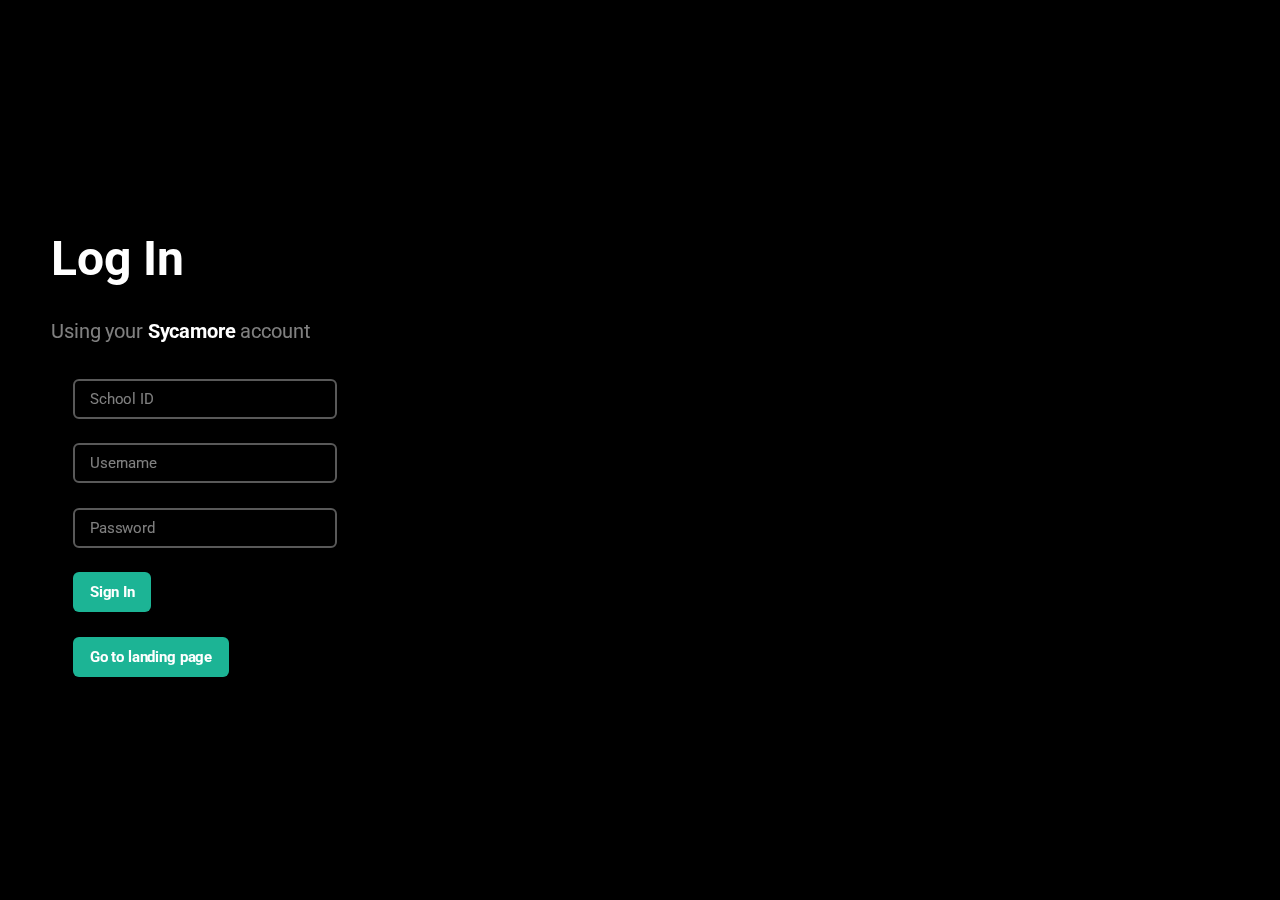
==== loginPage/index.html @ 82c6ac66 "First commit" ====
<!DOCTYPE HTML>
<!--
	Eventually by HTML5 UP
	html5up.net | @n33co
	Free for personal and commercial use under the CCA 3.0 license (html5up.net/license)
-->
<html>
	<head>
		<title>Simple Sycamore Login</title>
		<meta charset="utf-8" />
		<meta name="viewport" content="width=device-width, initial-scale=1, user-scalable=no" />
		<!--[if lte IE 8]><script src="assets/js/ie/html5shiv.js"></script><![endif]-->
		<link rel="stylesheet" href="assets/css/main.css" />
		<!--[if lte IE 8]><link rel="stylesheet" href="assets/css/ie8.css" /><![endif]-->
		<!--[if lte IE 9]><link rel="stylesheet" href="assets/css/ie9.css" /><![endif]-->
	</head>
	<body>

		<!-- Header -->
			<header id="header">
				<h1>Log In</h1>
				<p>Using your <strong>Sycamore</strong> account</p>
			</header>

		<!-- Signup Form -->
			<form id="signup-form" method="post" action="#">
                <ul style="list-style-type:none;">
				<li><input type="email" name="email" id="email" placeholder="School ID" /></li>
                <br />
				<li><input type="email" name="email" id="email" placeholder="Username" /></li>
                <br/>
				<li><input type="password" name="password" id="password" placeholder="Password" /></li>
                <br/>
				<li><input type="submit" value="Sign In"    /></li>
                <br />
				<li><input type="button" value="Go to landing page" href="studentPage/index.html"/></li>
                </ul>
			</form>

		<!-- Scripts -->
			<!--[if lte IE 8]><script src="assets/js/ie/respond.min.js"></script><![endif]-->
			<script src="assets/js/main.js"></script>

	</body>
</html>
---- loginPage/assets/css/main.css ----
@import url(font-awesome.min.css);
@import url("http://fonts.googleapis.com/css?family=Roboto:400,700");

/*
	Eventually by HTML5 UP
	html5up.net | @n33co
	Free for personal and commercial use under the CCA 3.0 license (html5up.net/license)
*/

/* Reset */

	html, body, div, span, applet, object, iframe, h1, h2, h3, h4, h5, h6, p, blockquote, pre, a, abbr, acronym, address, big, cite, code, del, dfn, em, img, ins, kbd, q, s, samp, small, strike, strong, sub, sup, tt, var, b, u, i, center, dl, dt, dd, ol, ul, li, fieldset, form, label, legend, table, caption, tbody, tfoot, thead, tr, th, td, article, aside, canvas, details, embed, figure, figcaption, footer, header, hgroup, menu, nav, output, ruby, section, summary, time, mark, audio, video {
		margin: 0;
		padding: 0;
		border: 0;
		font-size: 100%;
		font: inherit;
		vertical-align: baseline;
	}

	article, aside, details, figcaption, figure, footer, header, hgroup, menu, nav, section {
		display: block;
	}

	body {
		line-height: 1;
	}

	ol, ul {
		list-style: none;
	}

	blockquote, q {
		quotes: none;
	}

	blockquote:before, blockquote:after, q:before, q:after {
		content: '';
		content: none;
	}

	table {
		border-collapse: collapse;
		border-spacing: 0;
	}

	body {
		-webkit-text-size-adjust: none;
	}

/* Box Model */

	*, *:before, *:after {
		-moz-box-sizing: border-box;
		-webkit-box-sizing: border-box;
		box-sizing: border-box;
	}

/* Basic */

	@-ms-viewport {
		width: device-width;
	}

	body {
		-ms-overflow-style: scrollbar;
	}

	@media screen and (max-width: 480px) {

		html, body {
			min-width: 320px;
		}

	}

	html, body {
		height: 100%;
		overflow-x: hidden;
		width: 100%;
	}

		@media screen and (max-height: 640px) {

			html, body {
				height: auto;
				min-height: 100%;
			}

		}

	body {
		display: -moz-flex;
		display: -webkit-flex;
		display: -ms-flex;
		display: flex;
		-moz-flex-direction: column;
		-webkit-flex-direction: column;
		-ms-flex-direction: column;
		flex-direction: column;
		-moz-justify-content: center;
		-webkit-justify-content: center;
		-ms-justify-content: center;
		justify-content: center;
		background-color: #000;
		padding: 6em 4em 4em 4em;
	}

		body > * {
			position: relative;
			z-index: 2;
		}

		body.is-loading *, body.is-loading *:before, body.is-loading *:after {
			-moz-animation: none !important;
			-webkit-animation: none !important;
			-ms-animation: none !important;
			animation: none !important;
			-moz-transition: none !important;
			-webkit-transition: none !important;
			-ms-transition: none !important;
			transition: none !important;
		}

		@media screen and (max-width: 1680px) {

			body {
				padding: 6em 3.5em 3.5em 3.5em;
			}

		}

		@media screen and (max-width: 736px) {

			body {
				padding: 5em 2em 2em 2em;
			}

		}

		@media screen and (max-width: 360px) {

			body {
				padding: 5em 1.25em 1.25em 1.25em;
			}

		}

/* BG */

	#bg {
		-moz-transition: opacity 2s ease-in-out;
		-webkit-transition: opacity 2s ease-in-out;
		-ms-transition: opacity 2s ease-in-out;
		transition: opacity 2s ease-in-out;
		height: 100%;
		left: 0;
		opacity: 0.25;
		position: fixed;
		top: 0;
		width: 100%;
		z-index: 1;
	}

		#bg div {
			-moz-transition: opacity 3s ease, visibility 3s;
			-webkit-transition: opacity 3s ease, visibility 3s;
			-ms-transition: opacity 3s ease, visibility 3s;
			transition: opacity 3s ease, visibility 3s;
			background-size: cover;
			height: 100%;
			left: 0;
			opacity: 0;
			position: absolute;
			top: 0;
			visibility: hidden;
			width: 150%;
		}

			#bg div.visible {
				-moz-animation: bg 45s linear infinite;
				-webkit-animation: bg 45s linear infinite;
				-ms-animation: bg 45s linear infinite;
				animation: bg 45s linear infinite;
				opacity: 1;
				visibility: visible;
				z-index: 1;
			}

				#bg div.visible.top {
					z-index: 2;
				}

				@media screen and (max-width: 1280px) {

					#bg div.visible {
						-moz-animation: bg 29.25s linear infinite;
						-webkit-animation: bg 29.25s linear infinite;
						-ms-animation: bg 29.25s linear infinite;
						animation: bg 29.25s linear infinite;
					}

				}

				@media screen and (max-width: 736px) {

					#bg div.visible {
						-moz-animation: bg 18s linear infinite;
						-webkit-animation: bg 18s linear infinite;
						-ms-animation: bg 18s linear infinite;
						animation: bg 18s linear infinite;
					}

				}

			#bg div:only-child {
				-moz-animation-direction: alternate !important;
				-webkit-animation-direction: alternate !important;
				-ms-animation-direction: alternate !important;
				animation-direction: alternate !important;
			}

		body.is-loading #bg {
			opacity: 0;
		}

	@-moz-keyframes bg {
		0% {
			-moz-transform: translateX(0);
			-webkit-transform: translateX(0);
			-ms-transform: translateX(0);
			transform: translateX(0);
		}

		100% {
			-moz-transform: translateX(-25%);
			-webkit-transform: translateX(-25%);
			-ms-transform: translateX(-25%);
			transform: translateX(-25%);
		}
	}

	@-webkit-keyframes bg {
		0% {
			-moz-transform: translateX(0);
			-webkit-transform: translateX(0);
			-ms-transform: translateX(0);
			transform: translateX(0);
		}

		100% {
			-moz-transform: translateX(-25%);
			-webkit-transform: translateX(-25%);
			-ms-transform: translateX(-25%);
			transform: translateX(-25%);
		}
	}

	@-ms-keyframes bg {
		0% {
			-moz-transform: translateX(0);
			-webkit-transform: translateX(0);
			-ms-transform: translateX(0);
			transform: translateX(0);
		}

		100% {
			-moz-transform: translateX(-25%);
			-webkit-transform: translateX(-25%);
			-ms-transform: translateX(-25%);
			transform: translateX(-25%);
		}
	}

	@keyframes bg {
		0% {
			-moz-transform: translateX(0);
			-webkit-transform: translateX(0);
			-ms-transform: translateX(0);
			transform: translateX(0);
		}

		100% {
			-moz-transform: translateX(-25%);
			-webkit-transform: translateX(-25%);
			-ms-transform: translateX(-25%);
			transform: translateX(-25%);
		}
	}

/* Type */

	body, input, select, textarea {
		color: rgba(255, 255, 255, 0.75);
		font-family: "Roboto", sans-serif;
		font-size: 16pt;
		font-weight: 400;
		letter-spacing: -0.01em;
		line-height: 1.65em;
	}

		@media screen and (max-width: 1680px) {

			body, input, select, textarea {
				font-size: 12pt;
			}

		}

		@media screen and (max-width: 1280px) {

			body, input, select, textarea {
				font-size: 11pt;
			}

		}

		@media screen and (max-width: 980px) {

			body, input, select, textarea {
				font-size: 12pt;
			}

		}

		@media screen and (max-width: 736px) {

			body, input, select, textarea {
				font-size: 12pt;
			}

		}

		@media screen and (max-width: 480px) {

			body, input, select, textarea {
				font-size: 12pt;
			}

		}

	a {
		-moz-transition: border-bottom-color 0.2s ease, color 0.2s ease;
		-webkit-transition: border-bottom-color 0.2s ease, color 0.2s ease;
		-ms-transition: border-bottom-color 0.2s ease, color 0.2s ease;
		transition: border-bottom-color 0.2s ease, color 0.2s ease;
		border-bottom: dotted 1px rgba(255, 255, 255, 0.25);
		color: #1cb495;
		text-decoration: none;
	}

		a:hover {
			border-bottom-color: transparent;
			color: #1cb495 !important;
			text-decoration: none;
		}

	strong, b {
		color: #fff;
		font-weight: 700;
	}

	em, i {
		font-style: italic;
	}

	p {
		margin: 0 0 2em 0;
	}

	h1, h2, h3, h4, h5, h6 {
		color: #fff;
		font-weight: 700;
		line-height: 1em;
		margin: 0 0 1em 0;
	}

		h1 a, h2 a, h3 a, h4 a, h5 a, h6 a {
			color: inherit;
			text-decoration: none;
		}

	h1 {
		font-size: 2.5em;
		line-height: 1.25em;
	}

	h2 {
		font-size: 1.75em;
		line-height: 1.5em;
	}

	h3 {
		font-size: 1.35em;
		line-height: 1.5em;
	}

	h4 {
		font-size: 1.1em;
		line-height: 1.5em;
	}

	h5 {
		font-size: 0.9em;
		line-height: 1.5em;
	}

	h6 {
		font-size: 0.7em;
		line-height: 1.5em;
	}

	sub {
		font-size: 0.8em;
		position: relative;
		top: 0.5em;
	}

	sup {
		font-size: 0.8em;
		position: relative;
		top: -0.5em;
	}

	blockquote {
		border-left: solid 8px rgba(255, 255, 255, 0.35);
		font-style: italic;
		margin: 0 0 2em 0;
		padding: 0.5em 0 0.5em 2em;
	}

	code {
		background: rgba(255, 255, 255, 0.125);
		border-radius: 6px;
		border: solid 2px rgba(255, 255, 255, 0.35);
		font-family: "Courier New", monospace;
		font-size: 0.9em;
		margin: 0 0.25em;
		padding: 0.25em 0.65em;
	}

	pre {
		-webkit-overflow-scrolling: touch;
		font-family: "Courier New", monospace;
		font-size: 0.9em;
		margin: 0 0 2em 0;
	}

		pre code {
			display: block;
			line-height: 1.75em;
			padding: 1em 1.5em;
			overflow-x: auto;
		}

	hr {
		border: 0;
		border-bottom: solid 2px rgba(255, 255, 255, 0.35);
		margin: 2em 0;
	}

		hr.major {
			margin: 3em 0;
		}

/* Section/Article */

	section.special, article.special {
		text-align: center;
	}

	header p {
		color: rgba(255, 255, 255, 0.5);
		position: relative;
		margin: 0 0 1.5em 0;
	}

	header h2 + p {
		font-size: 1.25em;
		margin-top: -1em;
		line-height: 1.5em;
	}

	header h3 + p {
		font-size: 1.1em;
		margin-top: -0.8em;
		line-height: 1.5em;
	}

	header h4 + p,
	header h5 + p,
	header h6 + p {
		font-size: 0.9em;
		margin-top: -0.6em;
		line-height: 1.5em;
	}

	@media screen and (max-width: 980px) {

		header br {
			display: none;
		}

	}

	@media screen and (max-width: 736px) {

		header br {
			display: inline;
		}

	}

	@media screen and (max-width: 480px) {

		header br {
			display: none;
		}

	}

/* Icon */

	.icon {
		text-decoration: none;
		border-bottom: none;
		position: relative;
	}

		.icon:before {
			-moz-osx-font-smoothing: grayscale;
			-webkit-font-smoothing: antialiased;
			font-family: FontAwesome;
			font-style: normal;
			font-weight: normal;
			text-transform: none !important;
		}

		.icon > .label {
			display: none;
		}

/* List */

	ol {
		list-style: decimal;
		margin: 0 0 2em 0;
		padding-left: 1.25em;
	}

		ol li {
			padding-left: 0.25em;
		}

	ul {
		list-style: disc;
		margin: 0 0 2em 0;
		padding-left: 1em;
	}

		ul li {
			padding-left: 0.5em;
		}

		ul.icons {
			cursor: default;
			list-style: none;
			padding-left: 0;
		}

			ul.icons li {
				display: inline-block;
				padding: 0 1em 0 0;
			}

				ul.icons li:last-child {
					padding-right: 0;
				}

				ul.icons li .icon:before {
					font-size: 1.25em;
				}

				ul.icons li a {
					color: inherit;
				}

/* Form */

	form {
		margin: 0 0 2em 0;
	}

		form .message {
			text-decoration: none;
			-moz-transition: opacity 0.2s ease-in-out, -moz-transform 0.2s ease-in-out;
			-webkit-transition: opacity 0.2s ease-in-out, -webkit-transform 0.2s ease-in-out;
			-ms-transition: opacity 0.2s ease-in-out, -ms-transform 0.2s ease-in-out;
			transition: opacity 0.2s ease-in-out, transform 0.2s ease-in-out;
			-moz-transform: scale(1.05);
			-webkit-transform: scale(1.05);
			-ms-transform: scale(1.05);
			transform: scale(1.05);
			height: 2.75em;
			line-height: 2.75em;
			opacity: 0;
		}

			form .message:before {
				-moz-osx-font-smoothing: grayscale;
				-webkit-font-smoothing: antialiased;
				font-family: FontAwesome;
				font-style: normal;
				font-weight: normal;
				text-transform: none !important;
			}

			form .message:before {
				margin-right: 0.5em;
			}

			form .message.visible {
				-moz-transform: scale(1);
				-webkit-transform: scale(1);
				-ms-transform: scale(1);
				transform: scale(1);
				opacity: 1;
			}

			form .message.success {
				color: #1cb495;
			}

				form .message.success:before {
					content: '\f00c';
				}

			form .message.failure {
				color: #ff2361;
			}

				form .message.failure:before {
					content: '\f119';
				}

	label {
		color: #fff;
		display: block;
		font-size: 0.9em;
		font-weight: 700;
		margin: 0 0 1em 0;
	}

	@-moz-keyframes focus {
		0% {
			-moz-transform: scale(1);
			-webkit-transform: scale(1);
			-ms-transform: scale(1);
			transform: scale(1);
		}

		50% {
			-moz-transform: scale(1.025);
			-webkit-transform: scale(1.025);
			-ms-transform: scale(1.025);
			transform: scale(1.025);
		}

		100% {
			-moz-transform: scale(1);
			-webkit-transform: scale(1);
			-ms-transform: scale(1);
			transform: scale(1);
		}
	}

	@-webkit-keyframes focus {
		0% {
			-moz-transform: scale(1);
			-webkit-transform: scale(1);
			-ms-transform: scale(1);
			transform: scale(1);
		}

		50% {
			-moz-transform: scale(1.025);
			-webkit-transform: scale(1.025);
			-ms-transform: scale(1.025);
			transform: scale(1.025);
		}

		100% {
			-moz-transform: scale(1);
			-webkit-transform: scale(1);
			-ms-transform: scale(1);
			transform: scale(1);
		}
	}

	@-ms-keyframes focus {
		0% {
			-moz-transform: scale(1);
			-webkit-transform: scale(1);
			-ms-transform: scale(1);
			transform: scale(1);
		}

		50% {
			-moz-transform: scale(1.025);
			-webkit-transform: scale(1.025);
			-ms-transform: scale(1.025);
			transform: scale(1.025);
		}

		100% {
			-moz-transform: scale(1);
			-webkit-transform: scale(1);
			-ms-transform: scale(1);
			transform: scale(1);
		}
	}

	@keyframes focus {
		0% {
			-moz-transform: scale(1);
			-webkit-transform: scale(1);
			-ms-transform: scale(1);
			transform: scale(1);
		}

		50% {
			-moz-transform: scale(1.025);
			-webkit-transform: scale(1.025);
			-ms-transform: scale(1.025);
			transform: scale(1.025);
		}

		100% {
			-moz-transform: scale(1);
			-webkit-transform: scale(1);
			-ms-transform: scale(1);
			transform: scale(1);
		}
	}

	input[type="text"],
	input[type="password"],
	input[type="email"],
	select,
	textarea {
		-moz-appearance: none;
		-webkit-appearance: none;
		-ms-appearance: none;
		appearance: none;
		-moz-transform: scale(1);
		-webkit-transform: scale(1);
		-ms-transform: scale(1);
		transform: scale(1);
		-moz-transition: border-color 0.2s ease, background-color 0.2s ease;
		-webkit-transition: border-color 0.2s ease, background-color 0.2s ease;
		-ms-transition: border-color 0.2s ease, background-color 0.2s ease;
		transition: border-color 0.2s ease, background-color 0.2s ease;
		background-color: transparent;
		border-radius: 6px;
		border: none;
		border: solid 2px rgba(255, 255, 255, 0.35);
		color: inherit;
		display: block;
		outline: 0;
		padding: 0 1em;
		text-decoration: none;
		width: 100%;
	}

		input[type="text"]:invalid,
		input[type="password"]:invalid,
		input[type="email"]:invalid,
		select:invalid,
		textarea:invalid {
			box-shadow: none;
		}

		input[type="text"]:focus,
		input[type="password"]:focus,
		input[type="email"]:focus,
		select:focus,
		textarea:focus {
			-moz-animation: focus 0.1s;
			-webkit-animation: focus 0.1s;
			-ms-animation: focus 0.1s;
			animation: focus 0.1s;
			background-color: rgba(255, 255, 255, 0.125);
			border-color: #1cb495;
		}

	.select-wrapper {
		text-decoration: none;
		display: block;
		position: relative;
	}

		.select-wrapper:before {
			-moz-osx-font-smoothing: grayscale;
			-webkit-font-smoothing: antialiased;
			font-family: FontAwesome;
			font-style: normal;
			font-weight: normal;
			text-transform: none !important;
		}

		.select-wrapper:before {
			color: rgba(255, 255, 255, 0.35);
			content: '\f078';
			display: block;
			height: 2.75em;
			line-height: 2.75em;
			pointer-events: none;
			position: absolute;
			right: 0;
			text-align: center;
			top: 0;
			width: 2.75em;
		}

		.select-wrapper select::-ms-expand {
			display: none;
		}

	input[type="text"],
	input[type="password"],
	input[type="email"],
	select {
		height: 2.75em;
	}

	textarea {
		padding: 0.75em 1em;
	}

	input[type="checkbox"],
	input[type="radio"] {
		-moz-appearance: none;
		-webkit-appearance: none;
		-ms-appearance: none;
		appearance: none;
		display: block;
		float: left;
		margin-right: -2em;
		opacity: 0;
		width: 1em;
		z-index: -1;
	}

		input[type="checkbox"] + label,
		input[type="radio"] + label {
			text-decoration: none;
			color: rgba(255, 255, 255, 0.75);
			cursor: pointer;
			display: inline-block;
			font-size: 1em;
			font-weight: 400;
			padding-left: 2.4em;
			padding-right: 0.75em;
			position: relative;
		}

			input[type="checkbox"] + label:before,
			input[type="radio"] + label:before {
				-moz-osx-font-smoothing: grayscale;
				-webkit-font-smoothing: antialiased;
				font-family: FontAwesome;
				font-style: normal;
				font-weight: normal;
				text-transform: none !important;
			}

			input[type="checkbox"] + label:before,
			input[type="radio"] + label:before {
				background: rgba(255, 255, 255, 0.125);
				border-radius: 6px;
				border: solid 2px rgba(255, 255, 255, 0.35);
				content: '';
				display: inline-block;
				height: 1.65em;
				left: 0;
				line-height: 1.58125em;
				position: absolute;
				text-align: center;
				top: 0;
				width: 1.65em;
			}

		input[type="checkbox"]:checked + label:before,
		input[type="radio"]:checked + label:before {
			background: #1cb495;
			border-color: #1cb495;
			color: #ffffff;
			content: '\f00c';
		}

		input[type="checkbox"]:focus + label:before,
		input[type="radio"]:focus + label:before {
			border-color: #1cb495;
			box-shadow: 0 0 0 2px #1cb495;
		}

	input[type="checkbox"] + label:before {
		border-radius: 6px;
	}

	input[type="radio"] + label:before {
		border-radius: 100%;
	}

	::-webkit-input-placeholder {
		color: rgba(255, 255, 255, 0.5) !important;
		opacity: 1.0;
	}

	:-moz-placeholder {
		color: rgba(255, 255, 255, 0.5) !important;
		opacity: 1.0;
	}

	::-moz-placeholder {
		color: rgba(255, 255, 255, 0.5) !important;
		opacity: 1.0;
	}

	:-ms-input-placeholder {
		color: rgba(255, 255, 255, 0.5) !important;
		opacity: 1.0;
	}

	.formerize-placeholder {
		color: rgba(255, 255, 255, 0.5) !important;
		opacity: 1.0;
	}

/* Button */

	input[type="submit"],
	input[type="reset"],
	input[type="button"],
	button,
	.button {
		-moz-appearance: none;
		-webkit-appearance: none;
		-ms-appearance: none;
		appearance: none;
		-moz-transition: background-color 0.2s ease-in-out, color 0.2s ease-in-out, opacity 0.2s ease-in-out;
		-webkit-transition: background-color 0.2s ease-in-out, color 0.2s ease-in-out, opacity 0.2s ease-in-out;
		-ms-transition: background-color 0.2s ease-in-out, color 0.2s ease-in-out, opacity 0.2s ease-in-out;
		transition: background-color 0.2s ease-in-out, color 0.2s ease-in-out, opacity 0.2s ease-in-out;
		background-color: #1cb495;
		border-radius: 6px;
		border: 0;
		color: #ffffff !important;
		cursor: pointer;
		display: inline-block;
		font-weight: 700;
		height: 2.75em;
		line-height: 2.75em;
		padding: 0 1.125em;
		text-align: center;
		text-decoration: none;
		white-space: nowrap;
	}

		input[type="submit"]:hover,
		input[type="reset"]:hover,
		input[type="button"]:hover,
		button:hover,
		.button:hover {
			background-color: #1fcaa7;
		}

		input[type="submit"]:active,
		input[type="reset"]:active,
		input[type="button"]:active,
		button:active,
		.button:active {
			background-color: #199e83;
		}

		input[type="submit"].disabled, input[type="submit"]:disabled,
		input[type="reset"].disabled,
		input[type="reset"]:disabled,
		input[type="button"].disabled,
		input[type="button"]:disabled,
		button.disabled,
		button:disabled,
		.button.disabled,
		.button:disabled {
			opacity: 0.5;
		}

		@media screen and (max-width: 480px) {

			input[type="submit"],
			input[type="reset"],
			input[type="button"],
			button,
			.button {
				padding: 0;
			}

		}

/* Header */

	#header h1 {
		font-size: 3.25em;
		margin: 0 0 0.55em 0;
	}

	#header p {
		font-size: 1.35em;
		line-height: 1.65em;
	}

	#header a {
		color: inherit;
	}

	@media screen and (max-width: 736px) {

		#header h1 {
			font-size: 2em;
		}

		#header p {
			font-size: 1em;
		}

	}

	@media screen and (max-width: 480px) {

		#header {
			margin: 0 0 1em 0;
		}

	}

/* Signup Form */

	#signup-form {
		display: -moz-flex;
		display: -webkit-flex;
		display: -ms-flex;
		display: flex;
		position: relative;
	}

		#signup-form input[type="text"],
		#signup-form input[type="password"],
		#signup-form input[type="email"] {
			width: 18em;
		}

		#signup-form > * {
			margin: 0 0 0 1em;
		}

		#signup-form > :first-child {
			margin: 0 0 0 0;
		}

		@media screen and (max-width: 480px) {

			#signup-form {
				-moz-flex-direction: column;
				-webkit-flex-direction: column;
				-ms-flex-direction: column;
				flex-direction: column;
			}

				#signup-form input[type="type"],
				#signup-form input[type="password"],
				#signup-form input[type="email"] {
					width: 100%;
				}

				#signup-form > * {
					margin: 1.25em 0 0 0;
				}

				#signup-form .message {
					bottom: -1.5em;
					font-size: 0.9em;
					height: 1em;
					left: 0;
					line-height: inherit;
					margin-top: 0;
					position: absolute;
				}

		}

/* Footer */

	#footer {
		-moz-transition: opacity 0.5s ease-in-out;
		-webkit-transition: opacity 0.5s ease-in-out;
		-ms-transition: opacity 0.5s ease-in-out;
		transition: opacity 0.5s ease-in-out;
		bottom: 4em;
		color: rgba(255, 255, 255, 0.5);
		left: 4em;
		opacity: 0.5;
		position: absolute;
	}

		#footer .icons {
			margin: 0 0 0.5em 0;
		}

		#footer .copyright {
			font-size: 0.8em;
			list-style: none;
			padding: 0;
		}

			#footer .copyright li {
				border-left: solid 1px rgba(255, 255, 255, 0.25);
				display: inline-block;
				line-height: 1em;
				margin: 0 0 0 0.75em;
				padding: 0 0 0 0.75em;
			}

				#footer .copyright li:first-child {
					border-left: 0;
					margin-left: 0;
					padding-left: 0;
				}

			#footer .copyright a {
				color: inherit;
			}

		#footer:hover {
			opacity: 1;
		}

		#footer > :last-child {
			margin-bottom: 0;
		}

		@media screen and (max-width: 1680px) {

			#footer {
				bottom: 3.5em;
				left: 3.5em;
			}

		}

		@media screen and (max-width: 736px) {

			#footer {
				bottom: 2em;
				left: 2em;
			}

		}

		@media screen and (max-width: 360px) {

			#footer {
				bottom: 1.25em;
				left: 1.25em;
			}

		}

		@media screen and (max-height: 640px) {

			#footer {
				bottom: auto;
				left: auto;
				margin: 1em 0 0 0;
				position: relative;
			}

		}
---- loginPage/assets/css/ie8.css ----
/*
	Eventually by HTML5 UP
	html5up.net | @n33co
	Free for personal and commercial use under the CCA 3.0 license (html5up.net/license)
*/

/* BG */

	#bg {
		-ms-filter: "progid:DXImageTransform.Microsoft.Alpha(Opacity=25)";
	}

/* Type */

	body, input, select, textarea {
		color: #fff;
	}

/* Form */

	input[type="text"],
	input[type="password"],
	input[type="email"],
	select,
	textarea {
		border: solid 2px #fff;
	}
---- loginPage/assets/css/ie9.css ----
/*
	Eventually by HTML5 UP
	html5up.net | @n33co
	Free for personal and commercial use under the CCA 3.0 license (html5up.net/license)
*/

/* Signup Form */

	#signup-form > * {
		display: inline-block;
		vertical-align: top;
	}
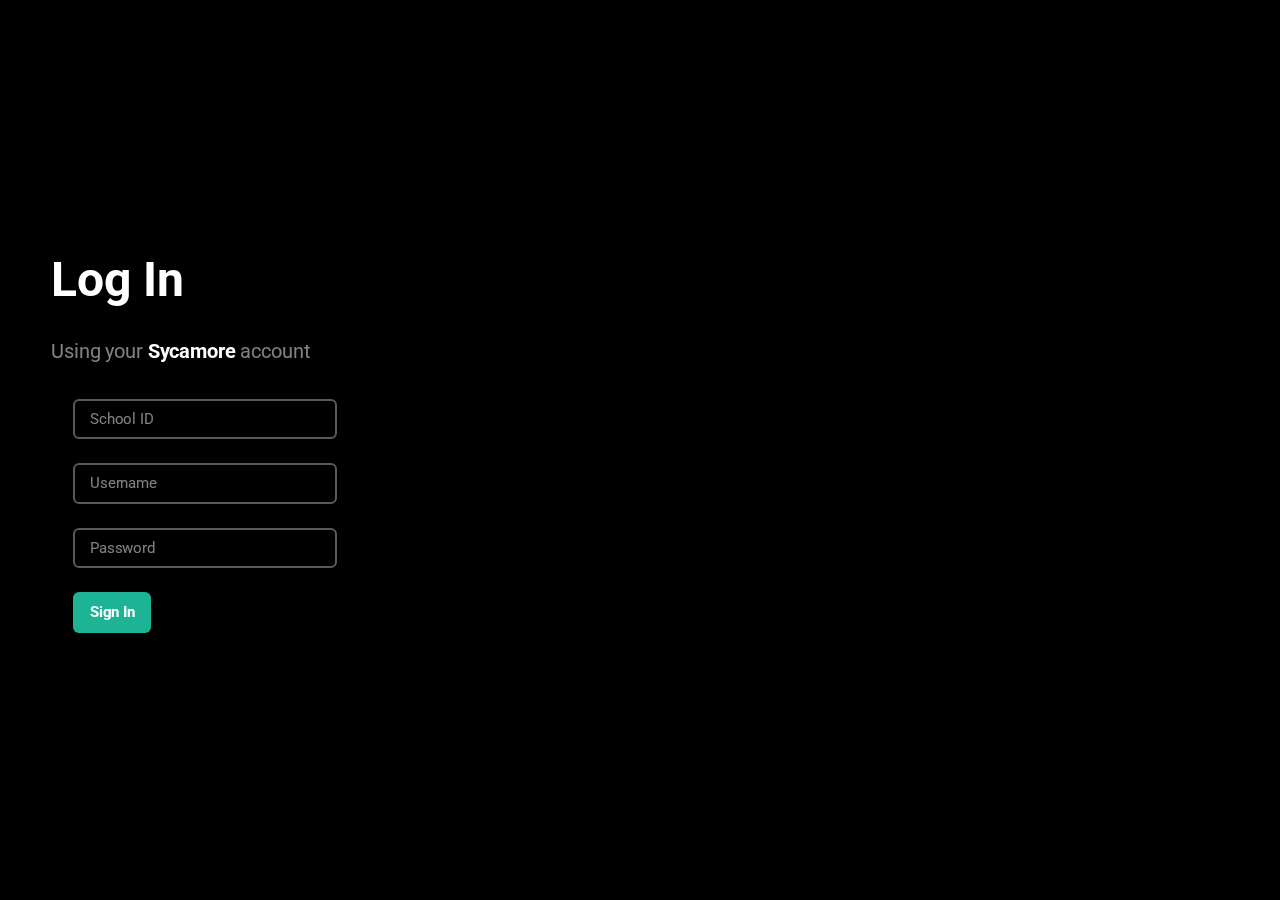
==== commit 5dcec681: "made the website have news functionality" ====
--- a/loginPage/index.html
+++ b/loginPage/index.html
@@ -1,9 +1,5 @@
 <!DOCTYPE HTML>
-<!--
-	Eventually by HTML5 UP
-	html5up.net | @n33co
-	Free for personal and commercial use under the CCA 3.0 license (html5up.net/license)
--->
+
 <html>
 	<head>
 		<title>Simple Sycamore Login</title>
@@ -11,6 +7,7 @@
 		<meta name="viewport" content="width=device-width, initial-scale=1, user-scalable=no" />
 		<!--[if lte IE 8]><script src="assets/js/ie/html5shiv.js"></script><![endif]-->
 		<link rel="stylesheet" href="assets/css/main.css" />
+        <script src="assets/js/jquery-1.11.3.min.js"></script>
 		<!--[if lte IE 8]><link rel="stylesheet" href="assets/css/ie8.css" /><![endif]-->
 		<!--[if lte IE 9]><link rel="stylesheet" href="assets/css/ie9.css" /><![endif]-->
 	</head>
@@ -22,24 +19,23 @@
 				<p>Using your <strong>Sycamore</strong> account</p>
 			</header>
 
-		<!-- Signup Form -->
-			<form id="signup-form" method="post" action="#">
+		<!-- Sign In  -->
+        <form id="signup-form">
                 <ul style="list-style-type:none;">
-				<li><input type="email" name="email" id="email" placeholder="School ID" /></li>
+				<li><input type="text" name="schoolid" id="schoolid" placeholder="School ID" /></li>
                 <br />
-				<li><input type="email" name="email" id="email" placeholder="Username" /></li>
+				<li><input type="text" name="username" id="username" placeholder="Username" /></li>
                 <br/>
 				<li><input type="password" name="password" id="password" placeholder="Password" /></li>
                 <br/>
-				<li><input type="submit" value="Sign In"    /></li>
+				<li><input type="button" id="logIn" value="Sign In"/></li>
                 <br />
-				<li><input type="button" value="Go to landing page" href="studentPage/index.html"/></li>
+				</a>
                 </ul>
-			</form>
-
-		<!-- Scripts -->
-			<!--[if lte IE 8]><script src="assets/js/ie/respond.min.js"></script><![endif]-->
-			<script src="assets/js/main.js"></script>
-
+        </form>
 	</body>
+        
+        <!-- SCRIPTS -->
+        <script src="assets/js/login.js"></script>
+        <script src="assets/js/main.js"></script>
 </html>
